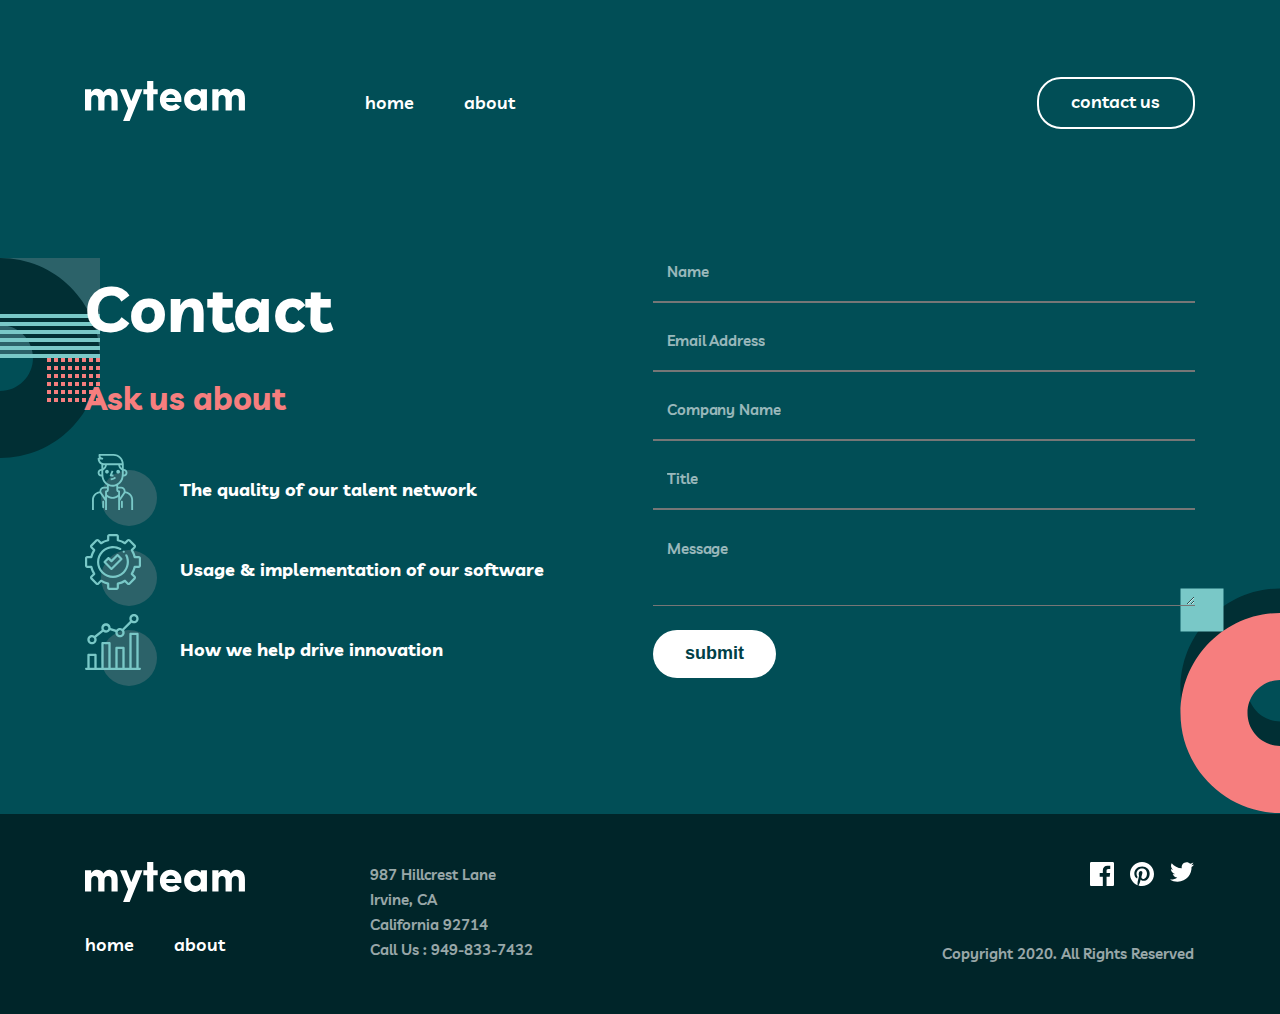
==== contact.html @ 55ace683 "first commit" ====
<!DOCTYPE html>
<html lang="en">
  <head>
    <meta charset="UTF-8" />
    <meta name="viewport" content="width=device-width, initial-scale=1.0" />
    <link rel="stylesheet" href="./css/style.css" />
    <title>Contact</title>
  </head>
  <body>
    <header class="site-header">
      <div class="container header">
        <div class="header-logo-wrapper">
          <a class="header-logo-link" href="/">
            <img
              src="./images/myteam-logo.svg"
              alt="Site logo"
              width="160px"
              height="40px"
            />
          </a>
          <ul class="header-list">
            <li class="header-item">
              <a class="header-link" href="#">home</a>
            </li>
            <li class="header-item">
              <a class="header-link" href="#">about</a>
            </li>
          </ul>
        </div>
        <a class="header-contact-link" href="./contact.html">contact us</a>
      </div>
    </header>
    <main class="site-main">
      <section class="contact-hero-section">
        <div class="container contact-hero">
          <div class="contact-hero-content-wrapper">
            <h2>Contact</h2>
            <p>Ask us about</p>
            <ul class="contact-item">
              <li class="contact-item-list">
                <img src="./images/Build img.svg" alt="Build img" />
                <div class="contact-item-text">
                  <p>The quality of our talent network</p>
                </div>
              </li>
              <li class="contact-item-list">
                <img src="./images/setting img.svg" alt="Setting img" />
                <div class="contact-item-text">
                  <p>Usage & implementation of our software</p>
                </div>
              </li>
              <li class="contact-item-list">
                <img src="./images/analiz-img.svg" alt="Analiz img" />
                <div class="contact-item-text">
                  <p>How we help drive innovation</p>
                </div>
              </li>
            </ul>
          </div>
          <form
            class="contact-form"
            action="https://echo.htmlacademy.ru"
            method="post"
            autocomplete="off"
          >
            <input
              class="contact-input"
              required
              autocomplete="new-password"
              name="name"
              type="text"
              placeholder="Name"
              aria-label="Enter your Name"
            />
            <input
              class="contact-input"
              required
              name="email"
              type="email"
              placeholder="Email Address"
              aria-label="Enter your Email Address"
            />
            <input
              class="contact-input"
              required
              name="company_name"
              type="text"
              placeholder="Company Name"
              aria-label="Enter your Company Name"
            />
            <input
              class="contact-input"
              required
              name="title"
              type="text"
              placeholder="Title"
              aria-label="Enter your Title"
            />
            <textarea
              rows="3"
              class="contact-input"
              placeholder="Message"
              name="message"
              required
            ></textarea>
            <button type="submit" class="form-btn">submit</button>
          </form>
        </div>
      </section>
    </main>
    <footer class="footer-wrapper">
      <div class="container footer">
        <div class="footer-logo">
          <a href="./index.html">
            <img
              src="./images/myteam-logo.svg"
              alt="Myteam logo"
              width="160px"
              height="40px"
            />
          </a>
          <ul class="footer-link">
            <li>
              <a class="header-link" href="#">home</a>
            </li>
            <li>
              <a class="header-link" href="#">about</a>
            </li>
          </ul>
        </div>
        <div class="footer-addres">
          <p>987 Hillcrest Lane</p>
          <p>Irvine, CA</p>
          <p>California 92714</p>
          <p>Call Us : 949-833-7432</p>
        </div>
        <div class="footer-social-wrapper">
          <div class="footer-social">
            <div>
              <a class="facebook" href="">
                <svg
                  width="24"
                  height="24"
                  viewBox="0 0 24 24"
                  fill="currentColor"
                  xmlns="http://www.w3.org/2000/svg"
                >
                  <path
                    d="M22.675 0H1.325C0.593 0 0 0.593 0 1.325V22.676C0 23.407 0.593 24 1.325 24H12.82V14.706H9.692V11.084H12.82V8.413C12.82 5.313 14.713 3.625 17.479 3.625C18.804 3.625 19.942 3.724 20.274 3.768V7.008L18.356 7.009C16.852 7.009 16.561 7.724 16.561 8.772V11.085H20.148L19.681 14.707H16.561V24H22.677C23.407 24 24 23.407 24 22.675V1.325C24 0.593 23.407 0 22.675 0Z"
                    fill="currentColor"
                  />
                </svg>
              </a>
              <a class="pinterest" href="">
                <svg
                  width="24"
                  height="24"
                  viewBox="0 0 24 24"
                  fill="currentColor"
                  xmlns="http://www.w3.org/2000/svg"
                >
                  <path
                    id="Path"
                    d="M12 0C5.373 0 0 5.372 0 12C0 17.084 3.163 21.426 7.627 23.174C7.522 22.225 7.427 20.769 7.669 19.733C7.887 18.796 9.076 13.768 9.076 13.768C9.076 13.768 8.717 13.049 8.717 11.986C8.717 10.318 9.684 9.072 10.888 9.072C11.911 9.072 12.406 9.841 12.406 10.762C12.406 11.791 11.751 13.33 11.412 14.757C11.129 15.951 12.011 16.926 13.189 16.926C15.322 16.926 16.961 14.677 16.961 11.431C16.961 8.558 14.897 6.549 11.949 6.549C8.535 6.549 6.531 9.11 6.531 11.756C6.531 12.787 6.928 13.894 7.424 14.494C7.522 14.613 7.536 14.718 7.507 14.839L7.174 16.199C7.121 16.419 7 16.466 6.772 16.36C5.273 15.662 4.336 13.471 4.336 11.711C4.336 7.926 7.086 4.449 12.265 4.449C16.428 4.449 19.663 7.416 19.663 11.38C19.663 15.516 17.056 18.844 13.436 18.844C12.22 18.844 11.077 18.213 10.686 17.466L9.938 20.319C9.667 21.362 8.936 22.669 8.446 23.465C9.57 23.812 10.763 24 12 24C18.627 24 24 18.627 24 12C24 5.372 18.627 0 12 0Z"
                    fill="currentColor"
                  />
                </svg>
              </a>
              <a class="twitter" href="#">
                <svg
                  width="24"
                  height="20"
                  viewBox="0 0 24 20"
                  fill="currentColor"
                  xmlns="http://www.w3.org/2000/svg"
                >
                  <path
                    id="Path"
                    d="M24 2.55699C23.117 2.94899 22.168 3.21299 21.172 3.33199C22.189 2.72299 22.97 1.75799 23.337 0.607986C22.386 1.17199 21.332 1.58199 20.21 1.80299C19.313 0.845986 18.032 0.247986 16.616 0.247986C13.437 0.247986 11.101 3.21399 11.819 6.29299C7.728 6.08799 4.1 4.12799 1.671 1.14899C0.381 3.36199 1.002 6.25699 3.194 7.72299C2.388 7.69699 1.628 7.47599 0.965 7.10699C0.911 9.38799 2.546 11.522 4.914 11.997C4.221 12.185 3.462 12.229 2.69 12.081C3.316 14.037 5.134 15.46 7.29 15.5C5.22 17.123 2.612 17.848 0 17.54C2.179 18.937 4.768 19.752 7.548 19.752C16.69 19.752 21.855 12.031 21.543 5.10599C22.505 4.41099 23.34 3.54399 24 2.55699Z"
                    fill="currentColor"
                  />
                </svg>
              </a>
            </div>
            <p class="footer-since">Copyright 2020. All Rights Reserved</p>
          </div>
        </div>
      </div>
    </footer>
  </body>
</html>
---- css/style.css ----
@font-face {
    font-display: swap; 
    font-family: 'Livvic';
    font-style: normal;
    font-weight: 600;
    src: url('../fonts/livvic-v14-latin-600.woff2') format('woff2');
  }
  @font-face { 
    font-display: swap; 
    font-family: 'Livvic';
    font-style: normal;
    font-weight: 700;
    src: url('../fonts/livvic-v14-latin-700.woff2') format('woff2');
    }
*{
    text-decoration: none;
    list-style: none;
    margin: 0;
}
body {
    font-family: Livvic, sans-serif;
    background-color: #014E56;
}
.container{
    width: 1110px;
    margin: 0 auto;
}
.site-header {
    padding: 77px 0 129px;
}
.header {
    display: flex;
    text-align: center;
    justify-content: space-between;
}
.header-logo-wrapper {
    display: flex;
    align-items: center;
    gap: 80px;
}
.header-list {
    display: flex;
    align-items: center;
    gap: 40px;
}
.header-item {
    font-weight: 600;
    font-size: 18px;
    line-height: 28px;
    letter-spacing: 0px;   
    padding-right: 10px;
}
.header-link:hover {
    color: #F67E7E;
}
.header-link {
    font-weight: 600;
    font-size: 18px;
    line-height: 28px;
    letter-spacing: 0px;
    color: white;
}
.header-contact-link:hover {
    background-color: #FFFFFF;
    color: #002529;
}
.header-contact-link {
    color: white;
    border-radius: 24px;
    border: 2px solid #FFFFFF;
    padding: 9px 33px 11px 32px;
    text-align: center;
    font-weight: 600;
    font-size: 18px;
    line-height: 28px;
    letter-spacing: 0px;
}
.hero-section {
    justify-content: space-between;
    background-image: url("../images/Logo-bg1.svg");
    background-repeat: no-repeat;
    background-position: calc(50% - 720px) top;
}
.hero{
    padding-bottom: 250px;
    display: flex;
    align-items: center;
    justify-content: space-between;
    background-image: url("../images/Logo-bg2.svg");
    background-repeat: no-repeat;
    background-position: right bottom;
}
.hero-title-wrapper {
    width: 526px;  
}
.hero-title{
    font-weight: 700;
    font-size: 100px;
    line-height: 100px;
    letter-spacing: 0px;
    color: white;
}
.hero-text-wrapper {
    width: 445px;
}
.hero-line {
    display: inline-block;
    width: 50px;
    height: 4px;    
    background-color: #79C8C7;
    margin-bottom: 79px;
}
.hero-title-color {
    color: #F67E7E;
}
.hero-text {
    color: white;
    font-weight: 600;
    font-size: 18px;
    line-height: 28px;
    letter-spacing: 0px;
}
.build-section {
    padding: 140px;
    background-color: #012F34;
    background-image: url("../images/Logo-bg3.svg");
    background-repeat: no-repeat;
    background-position: right bottom;
}
.build{
    display: flex;
    align-items: start;
    justify-content: space-between;
}
.build-line {
    display: inline-block;
    width: 50px;
    height: 4px;
    background-color: #F67E7E;
    margin-bottom: 54px;
}
.build-item-list > h3 {
    padding-bottom: 16px;
    font-weight: 700;
    font-size: 18px;
    line-height: 28px;
    letter-spacing: 0px;
    color: #F67E7E;    
}
.build-item-list > p {
    font-weight: 600;
    font-size: 15px;
    line-height: 25px;
    letter-spacing: 0px;
    color: white;   
}
.build-title {
    width: 445px;
    font-weight: 700;
    font-size: 48px;
    line-height: 48px;
    letter-spacing: 0px;    
    color: white;
}
.build-item {
    display: flex;
    gap: 23px;
    padding-bottom: 32px;
    width: 534px;
}
.build-list {
    margin-top: 70px;
}
.botton-section {
    background-color: #004047;
    margin: 0 auto;
    background-image: url("../images/Logo-bg4.svg"), url("../images/Logo-bg5.svg");
    background-repeat: no-repeat;
    background-position: left top, right bottom;
}
.botton {
    padding: 140px;
}
.botton-title-wrapper >h2 {
    width: 932px;
    height: 96px;
    margin: 0 auto;
    color: white;
    font-weight: 700;
    font-size: 48px;
    line-height: 48px;
    letter-spacing: 0px;
    text-align: center;
}
.botton-text-color {
    color: #79C8C7;
}
.botton-content-wrapper {
    margin-top: 56px;
    padding-top: 36px;
    display: flex;
}
.first-content {
    text-align: center;
    width: 350px;
}
.first-content >p {
    width: 350px;
    margin-bottom: 32px;
    font-weight: 600;
    font-size: 15px;
    line-height: 25px;
    letter-spacing: 0px;    
    color: white;
}
.first-content >h3 {
    color: #79C8C7;
}
.text-style {
    font-weight: 500;
    font-style: italic;
    font-size: 13px;
    line-height: 18px;
    letter-spacing: 0px;
    text-align: center;
}
.ready-section {
    background-color: #F67E7E;
    height: 200px;
    background-image: url("../images/Logo-bg6.svg");
    background-repeat: no-repeat;
    background-position: left bottom;
}
.top {
    width: 917px;
    height: 48px;
    align-items: center;
    padding: 76px;
    display: flex;
    justify-content: space-between;
}
.top >h2 {
    font-weight: 700;
    font-size: 48px;
    line-height: 48px;
    letter-spacing: 0px;
    color: #012F34;
}
.top >a:hover {
    background-color: #012F34;
    color: white;
}
.top >a {
    display: flex;
    flex-direction: column;
    justify-content: center;
    width: 153px;
    height: 48px;
    font-weight: 600;
    font-size: 18px;
    line-height: 28px;
    letter-spacing: 0px;
    border-radius: 24px;
    border: 2px solid #012F34;
    text-align: center;
    color: #012F34;
}
.footer-wrapper {
    padding: 48px 0;
    background-color: #002529;
}
.footer {
    display: flex;
}
.footer-logo >a {
    width: 730px;
    height: 100px;
}
.footer-link >a:hover {
    color: #F67E7E;
}
.footer-link {
    display: flex;
    gap: 40px;
    padding: 0;
    margin-top: 25px;
    font-weight: 600;
    font-size: 18px;
    line-height: 28px;
    letter-spacing: 0px;
    color: white;
}
.footer-addres {
    margin-left: 125px;
}
.footer-addres >p {
    font-weight: 600;
    font-size: 15px;
    line-height: 25px;
    letter-spacing: 0px;
    color: white;
    opacity: 0.6;
}
.footer-social-wrapper {
    padding-left: 409px;
}
.footer-social >div{
   display: flex;
   padding-bottom: 51px;
   gap: 16px;
   justify-content: end;
}
.footer-since {
    font-weight: 600;
    font-size: 15px;
    line-height: 25px;
    letter-spacing: 0px;
    text-align: right;
    color: white;
    opacity: 0.6;
}
.facebook {
    color: white;
}
.pinterest {
    color: white;
}
.twitter {
    color: white;
}
.facebook:hover {
    color: #F67E7E;
}
.pinterest:hover {
    color: #F67E7E;
}
.twitter:hover {
   color: #F67E7E;
}
.contact-hero-section {
    padding-bottom: 120px;
    background-image: url("../images/Logo-bg7.svg"), url("../images/Logo-bg8.svg");
    background-repeat: no-repeat;
    background-position: left top, right bottom;
}
.contact-hero {
    display: flex;
    justify-content: space-between;
}
.contact-hero-content-wrapper >h2 {
    padding-bottom: 16px;
    font-weight: 700;
    font-size: 64px;
    line-height: 100px;
    letter-spacing: 0px;
    color: white;    
}
.contact-hero-content-wrapper >p {
    padding-bottom: 32px;
    font-weight: 700;
    font-size: 32px;
    line-height: 48px;
    letter-spacing: 0px;
    color: #F67E7E;    
}
.contact-item {
    padding: 0px;
}
.contact-item-list {
    display: flex;
    align-items: center;
    gap: 23px;
    padding-bottom: 8px;
}
.contact-item-text >p {
    font-weight: 700;
    font-size: 18px;
    line-height: 28px;
    letter-spacing: 0px;    
    color: white;
}
.contact-form {
    width: 542px;
    height: 420px;
    display: flex;
    flex-direction: column;
    gap: 24px;
}
.contact-input {
    font-family: Livvic, sans-serif;
    padding-left: 14px;
    padding-bottom: 17px;
    background-color: transparent;
    font-weight: 600;
    font-size: 15px;
    line-height: 25px;
    letter-spacing: -0.12px;
    color: white;
    outline: none;
    border-top: none;
    border-left: none; 
    border-right: none;
}
.contact-input::placeholder {
    font-weight: 600;
    font-size: 15px;
    line-height: 25px;
    letter-spacing: -0.12px;
    color: white;
    opacity: 60%;
}
.contact-input:focus {
    border-color: white;
}
.contact-input:focus::placeholder {
    opacity: 100%;
}
.contact-input:hover {
    cursor: pointer;
    color: white;
    border-color: #79C8C7;
}
.form-btn {
    width: 123px;
    padding: 9px 0 11px;
    font-weight: 600;
    font-size: 18px;
    line-height: 28px;
    letter-spacing: 0px;
    color: #004047;
    background-color: white;
    border: none;
    border-radius: 24px;
    cursor: pointer;
}

input:-webkit-autofill,
input:-webkit-autofill:hover, 
input:-webkit-autofill:focus, 
input:-webkit-autofill:active{
    -webkit-box-shadow: 0 0 0 30px #014e56 inset !important;
    -webkit-text-fill-color: white !important;
}
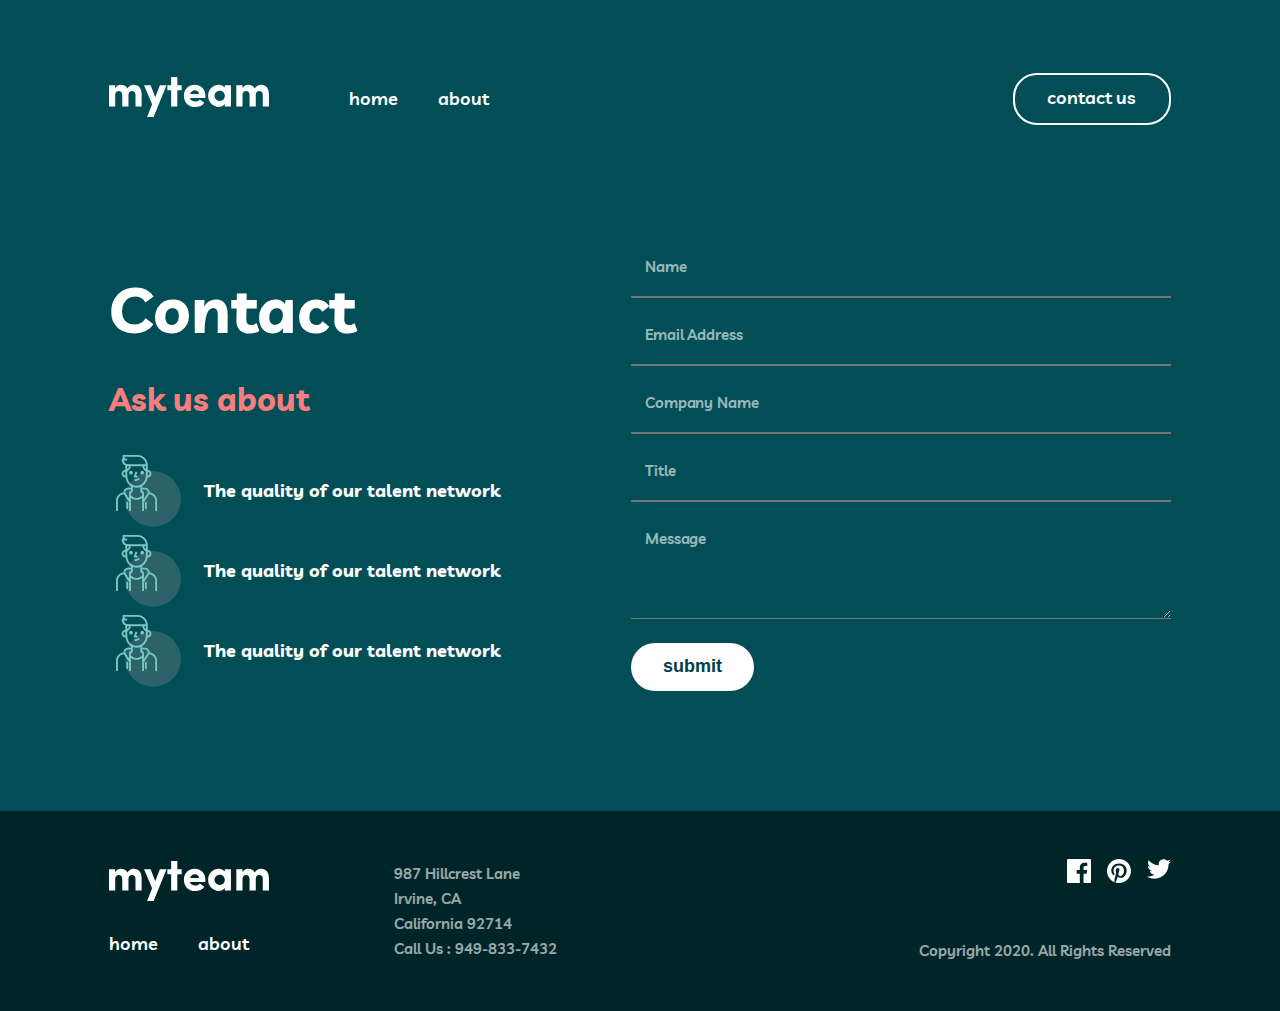
==== commit 676e379b: "fix all pages" ====
--- a/contact.html
+++ b/contact.html
@@ -1,191 +1,106 @@
 <!DOCTYPE html>
 <html lang="en">
-  <head>
-    <meta charset="UTF-8" />
-    <meta name="viewport" content="width=device-width, initial-scale=1.0" />
-    <link rel="stylesheet" href="./css/style.css" />
+<head>
+    <meta charset="UTF-8">
+    <meta name="viewport" content="width=device-width, initial-scale=1.0">
+    <link rel="stylesheet" href="./css/main.css">
     <title>Contact</title>
-  </head>
-  <body>
+</head>
+<body>
     <header class="site-header">
-      <div class="container header">
-        <div class="header-logo-wrapper">
-          <a class="header-logo-link" href="/">
-            <img
-              src="./images/myteam-logo.svg"
-              alt="Site logo"
-              width="160px"
-              height="40px"
-            />
-          </a>
-          <ul class="header-list">
-            <li class="header-item">
-              <a class="header-link" href="#">home</a>
-            </li>
-            <li class="header-item">
-              <a class="header-link" href="#">about</a>
-            </li>
-          </ul>
+        <div class="container header">
+            <div class="header-logo-wrapper">
+                <a class="header-logo-link" href="/">
+                    <img class="header-logo-img" src="./images/logo.svg" alt="Site Logo" width="160" height="40">
+                </a>
+                <ul class="header-list">
+                    <li class="header-item">
+                        <a class="header-link" href="#">home</a>
+                    </li>
+                    <li class="header-item">
+                        <a class="header-link" href="#">about</a>
+                    </li>
+                </ul>
+            </div>
+            <a class="header-contact-link" href="#">contact us</a>
         </div>
-        <a class="header-contact-link" href="./contact.html">contact us</a>
-      </div>
     </header>
     <main class="site-main">
-      <section class="contact-hero-section">
-        <div class="container contact-hero">
-          <div class="contact-hero-content-wrapper">
-            <h2>Contact</h2>
-            <p>Ask us about</p>
-            <ul class="contact-item">
-              <li class="contact-item-list">
-                <img src="./images/Build img.svg" alt="Build img" />
-                <div class="contact-item-text">
-                  <p>The quality of our talent network</p>
+        <section class="contact-hero-section">
+            <div class="container contact-hero">
+                <div class="contact-hero-content-wrapper">
+                    <h2>Contact</h2>
+                    <p>Ask us about</p>
+                    <ul class="contact-list">
+                        <li class="contact-item">
+                            <img src="./images/build-img.svg" alt="Contact Img" width="72" height="72">
+                            <p>The quality of our talent network</p>
+                        </li>
+                        <li class="contact-item">
+                            <img src="./images/build-img.svg" alt="Contact Img" width="72" height="72">
+                            <p>The quality of our talent network</p>
+                        </li>
+                        <li class="contact-item">
+                            <img src="./images/build-img.svg" alt="Contact Img" width="72" height="72">
+                            <p>The quality of our talent network</p>
+                        </li>
+                    </ul>
                 </div>
-              </li>
-              <li class="contact-item-list">
-                <img src="./images/setting img.svg" alt="Setting img" />
-                <div class="contact-item-text">
-                  <p>Usage & implementation of our software</p>
+                <form class="contact-form" action="https://echo.htmlacademy.ru" method="post" autocomplete="off">
+                    <input class="contact-input" required name="name" type="text" placeholder="Name" aria-label="Enter your name">
+                    <input class="contact-input" required name="email" type="email" placeholder="Email Address" aria-label="Email Address">
+                    <input class="contact-input" required name="company_name" type="text" placeholder="Company Name" aria-label="Enter your Company Name">
+                    <input class="contact-input" required name="title" type="text" placeholder="Title" aria-label="Enter your title">
+                    <textarea rows="3" class="contact-input" placeholder="Message" name="message" required></textarea>
+                    <button type="submit" class="form-btn">submit</button>
+                </form>
+            </div>
+        </section>
+    </main>
+    <footer class="site-footer">
+        <div class="container footer">
+            <div class="footer-left-wrapper">
+                <div class="footer-logo-wrapper">
+                    <a href="#">
+                        <img src="./images/logo.svg" alt="Site Logo" width="160" height="40">
+                    </a>
+                    <ul class="footer-nav-list">
+                        <li class="footer-nav-item">
+                            <a href="#">home</a>
+                        </li>
+                        <li class="footer-nav-item">
+                            <a href="#">about</a>
+                        </li>
+                    </ul>
                 </div>
-              </li>
-              <li class="contact-item-list">
-                <img src="./images/analiz-img.svg" alt="Analiz img" />
-                <div class="contact-item-text">
-                  <p>How we help drive innovation</p>
+                <div class="footer-location-wrapper">
+                    <p>987  Hillcrest Lane</p>
+                    <p>Irvine, CA</p>
+                    <p>California 92714</p>
+                    <p>Call Us : 949-833-7432</p>
                 </div>
-              </li>
-            </ul>
-          </div>
-          <form
-            class="contact-form"
-            action="https://echo.htmlacademy.ru"
-            method="post"
-            autocomplete="off"
-          >
-            <input
-              class="contact-input"
-              required
-              autocomplete="new-password"
-              name="name"
-              type="text"
-              placeholder="Name"
-              aria-label="Enter your Name"
-            />
-            <input
-              class="contact-input"
-              required
-              name="email"
-              type="email"
-              placeholder="Email Address"
-              aria-label="Enter your Email Address"
-            />
-            <input
-              class="contact-input"
-              required
-              name="company_name"
-              type="text"
-              placeholder="Company Name"
-              aria-label="Enter your Company Name"
-            />
-            <input
-              class="contact-input"
-              required
-              name="title"
-              type="text"
-              placeholder="Title"
-              aria-label="Enter your Title"
-            />
-            <textarea
-              rows="3"
-              class="contact-input"
-              placeholder="Message"
-              name="message"
-              required
-            ></textarea>
-            <button type="submit" class="form-btn">submit</button>
-          </form>
+            </div>
+            <div class="footer-social-wrapper">
+                <div class="footer-links-wrapper">
+                    <a href="#">
+                        <svg width="24" height="24" viewBox="0 0 24 24" fill="none" xmlns="http://www.w3.org/2000/svg">
+                            <path d="M22.675 0H1.325C0.593 0 0 0.593 0 1.325V22.676C0 23.407 0.593 24 1.325 24H12.82V14.706H9.692V11.084H12.82V8.413C12.82 5.313 14.713 3.625 17.479 3.625C18.804 3.625 19.942 3.724 20.274 3.768V7.008L18.356 7.009C16.852 7.009 16.561 7.724 16.561 8.772V11.085H20.148L19.681 14.707H16.561V24H22.677C23.407 24 24 23.407 24 22.675V1.325C24 0.593 23.407 0 22.675 0Z" fill="currentColor"/>
+                        </svg>
+                    </a>
+                    <a href="#">
+                        <svg width="24" height="24" viewBox="0 0 24 24" fill="none" xmlns="http://www.w3.org/2000/svg">
+                            <path d="M12 0C5.373 0 0 5.372 0 12C0 17.084 3.163 21.426 7.627 23.174C7.522 22.225 7.427 20.769 7.669 19.733C7.887 18.796 9.076 13.768 9.076 13.768C9.076 13.768 8.717 13.049 8.717 11.986C8.717 10.318 9.684 9.072 10.888 9.072C11.911 9.072 12.406 9.841 12.406 10.762C12.406 11.791 11.751 13.33 11.412 14.757C11.129 15.951 12.011 16.926 13.189 16.926C15.322 16.926 16.961 14.677 16.961 11.431C16.961 8.558 14.897 6.549 11.949 6.549C8.535 6.549 6.531 9.11 6.531 11.756C6.531 12.787 6.928 13.894 7.424 14.494C7.522 14.613 7.536 14.718 7.507 14.839L7.174 16.199C7.121 16.419 7 16.466 6.772 16.36C5.273 15.662 4.336 13.471 4.336 11.711C4.336 7.926 7.086 4.449 12.265 4.449C16.428 4.449 19.663 7.416 19.663 11.38C19.663 15.516 17.056 18.844 13.436 18.844C12.22 18.844 11.077 18.213 10.686 17.466L9.938 20.319C9.667 21.362 8.936 22.669 8.446 23.465C9.57 23.812 10.763 24 12 24C18.627 24 24 18.627 24 12C24 5.372 18.627 0 12 0Z" fill="currentColor"/>
+                            </svg>
+                    </a>
+                    <a href="#">
+                        <svg width="24" height="20" viewBox="0 0 24 20" fill="none" xmlns="http://www.w3.org/2000/svg">
+                            <path d="M24 2.55699C23.117 2.94899 22.168 3.21299 21.172 3.33199C22.189 2.72299 22.97 1.75799 23.337 0.607986C22.386 1.17199 21.332 1.58199 20.21 1.80299C19.313 0.845986 18.032 0.247986 16.616 0.247986C13.437 0.247986 11.101 3.21399 11.819 6.29299C7.728 6.08799 4.1 4.12799 1.671 1.14899C0.381 3.36199 1.002 6.25699 3.194 7.72299C2.388 7.69699 1.628 7.47599 0.965 7.10699C0.911 9.38799 2.546 11.522 4.914 11.997C4.221 12.185 3.462 12.229 2.69 12.081C3.316 14.037 5.134 15.46 7.29 15.5C5.22 17.123 2.612 17.848 0 17.54C2.179 18.937 4.768 19.752 7.548 19.752C16.69 19.752 21.855 12.031 21.543 5.10599C22.505 4.41099 23.34 3.54399 24 2.55699Z" fill="currentColor"/>
+                        </svg>
+                    </a>
+                </div>
+                <p>Copyright 2020. All Rights Reserved</p>
+            </div>
         </div>
-      </section>
-    </main>
-    <footer class="footer-wrapper">
-      <div class="container footer">
-        <div class="footer-logo">
-          <a href="./index.html">
-            <img
-              src="./images/myteam-logo.svg"
-              alt="Myteam logo"
-              width="160px"
-              height="40px"
-            />
-          </a>
-          <ul class="footer-link">
-            <li>
-              <a class="header-link" href="#">home</a>
-            </li>
-            <li>
-              <a class="header-link" href="#">about</a>
-            </li>
-          </ul>
-        </div>
-        <div class="footer-addres">
-          <p>987 Hillcrest Lane</p>
-          <p>Irvine, CA</p>
-          <p>California 92714</p>
-          <p>Call Us : 949-833-7432</p>
-        </div>
-        <div class="footer-social-wrapper">
-          <div class="footer-social">
-            <div>
-              <a class="facebook" href="">
-                <svg
-                  width="24"
-                  height="24"
-                  viewBox="0 0 24 24"
-                  fill="currentColor"
-                  xmlns="http://www.w3.org/2000/svg"
-                >
-                  <path
-                    d="M22.675 0H1.325C0.593 0 0 0.593 0 1.325V22.676C0 23.407 0.593 24 1.325 24H12.82V14.706H9.692V11.084H12.82V8.413C12.82 5.313 14.713 3.625 17.479 3.625C18.804 3.625 19.942 3.724 20.274 3.768V7.008L18.356 7.009C16.852 7.009 16.561 7.724 16.561 8.772V11.085H20.148L19.681 14.707H16.561V24H22.677C23.407 24 24 23.407 24 22.675V1.325C24 0.593 23.407 0 22.675 0Z"
-                    fill="currentColor"
-                  />
-                </svg>
-              </a>
-              <a class="pinterest" href="">
-                <svg
-                  width="24"
-                  height="24"
-                  viewBox="0 0 24 24"
-                  fill="currentColor"
-                  xmlns="http://www.w3.org/2000/svg"
-                >
-                  <path
-                    id="Path"
-                    d="M12 0C5.373 0 0 5.372 0 12C0 17.084 3.163 21.426 7.627 23.174C7.522 22.225 7.427 20.769 7.669 19.733C7.887 18.796 9.076 13.768 9.076 13.768C9.076 13.768 8.717 13.049 8.717 11.986C8.717 10.318 9.684 9.072 10.888 9.072C11.911 9.072 12.406 9.841 12.406 10.762C12.406 11.791 11.751 13.33 11.412 14.757C11.129 15.951 12.011 16.926 13.189 16.926C15.322 16.926 16.961 14.677 16.961 11.431C16.961 8.558 14.897 6.549 11.949 6.549C8.535 6.549 6.531 9.11 6.531 11.756C6.531 12.787 6.928 13.894 7.424 14.494C7.522 14.613 7.536 14.718 7.507 14.839L7.174 16.199C7.121 16.419 7 16.466 6.772 16.36C5.273 15.662 4.336 13.471 4.336 11.711C4.336 7.926 7.086 4.449 12.265 4.449C16.428 4.449 19.663 7.416 19.663 11.38C19.663 15.516 17.056 18.844 13.436 18.844C12.22 18.844 11.077 18.213 10.686 17.466L9.938 20.319C9.667 21.362 8.936 22.669 8.446 23.465C9.57 23.812 10.763 24 12 24C18.627 24 24 18.627 24 12C24 5.372 18.627 0 12 0Z"
-                    fill="currentColor"
-                  />
-                </svg>
-              </a>
-              <a class="twitter" href="#">
-                <svg
-                  width="24"
-                  height="20"
-                  viewBox="0 0 24 20"
-                  fill="currentColor"
-                  xmlns="http://www.w3.org/2000/svg"
-                >
-                  <path
-                    id="Path"
-                    d="M24 2.55699C23.117 2.94899 22.168 3.21299 21.172 3.33199C22.189 2.72299 22.97 1.75799 23.337 0.607986C22.386 1.17199 21.332 1.58199 20.21 1.80299C19.313 0.845986 18.032 0.247986 16.616 0.247986C13.437 0.247986 11.101 3.21399 11.819 6.29299C7.728 6.08799 4.1 4.12799 1.671 1.14899C0.381 3.36199 1.002 6.25699 3.194 7.72299C2.388 7.69699 1.628 7.47599 0.965 7.10699C0.911 9.38799 2.546 11.522 4.914 11.997C4.221 12.185 3.462 12.229 2.69 12.081C3.316 14.037 5.134 15.46 7.29 15.5C5.22 17.123 2.612 17.848 0 17.54C2.179 18.937 4.768 19.752 7.548 19.752C16.69 19.752 21.855 12.031 21.543 5.10599C22.505 4.41099 23.34 3.54399 24 2.55699Z"
-                    fill="currentColor"
-                  />
-                </svg>
-              </a>
-            </div>
-            <p class="footer-since">Copyright 2020. All Rights Reserved</p>
-          </div>
-        </div>
-      </div>
     </footer>
-  </body>
-</html>
+</body>
+</html>--- a/css/main.css
+++ b/css/main.css
@@ -0,0 +1,852 @@
+.footer-nav-item>a,
+.header-contact-link,
+.header-link {
+    font-weight: 600;
+    font-size: 18px;
+    line-height: 28px;
+    letter-spacing: 0
+}
+
+.build-section,
+.hero,
+.hero-section {
+    background-repeat: no-repeat
+}
+
+.contact-input,
+body {
+    font-family: Livvic, sans-serif
+}
+
+@font-face {
+    font-display: swap;
+    font-family: Livvic;
+    font-style: normal;
+    font-weight: 600;
+    src: url('../fonts/livvic-v14-latin-600.woff2') format('woff2')
+}
+
+@font-face {
+    font-display: swap;
+    font-family: Livvic;
+    font-style: normal;
+    font-weight: 700;
+    src: url('../fonts/livvic-v14-latin-700.woff2') format('woff2')
+}
+
+* {
+    margin: 0;
+    padding: 0;
+    text-decoration: none;
+    box-sizing: border-box;
+    list-style: none
+}
+
+body {
+    background-color: #014e56
+}
+
+.container {
+    max-width: 1110px;
+    margin: 0 auto;
+    padding: 0 24px;
+}
+
+.site-header {
+    padding: 73px 0 129px
+}
+
+.contact-hero,
+.footer,
+.header,
+.ready {
+    display: -webkit-box;
+    display: -ms-flexbox;
+    display: flex;
+    -webkit-box-align: center;
+    -ms-flex-align: center;
+    align-items: center;
+    -webkit-box-pack: justify;
+    -ms-flex-pack: justify;
+    justify-content: space-between
+}
+
+.header-list,
+.header-logo-wrapper {
+    display: -webkit-box;
+    display: -ms-flexbox
+}
+
+.header-logo-wrapper {
+    display: flex;
+    -webkit-box-align: center;
+    -ms-flex-align: center;
+    align-items: center;
+    gap: 80px
+}
+
+.header-list {
+    margin: 0;
+    padding: 0;
+    display: flex;
+    -webkit-box-align: center;
+    -ms-flex-align: center;
+    align-items: center;
+    gap: 40px
+}
+
+.footer-nav-item>a,
+.header-link {
+    color: #fff;
+    -webkit-transition: .4s;
+    -o-transition: .4s;
+    transition: .4s
+}
+
+.footer-links-wrapper>a:hover,
+.footer-nav-item>a:hover,
+.header-link:hover,
+.hero-title-color {
+    color: #f67e7e
+}
+
+.header-link:active {
+    cursor: -webkit-grabbing;
+    cursor: grabbing
+}
+
+.header-contact-link {
+    padding: 9px 33px 11px 32px;
+    color: #fff;
+    border: 2px solid #fff;
+    border-radius: 24px;
+    -webkit-transition: .4s;
+    -o-transition: .4s;
+    transition: .4s
+}
+
+.header-contact-link:hover {
+    background-color: #f67e7e;
+    border-color: #f67e7e;
+    color: #014e56
+}
+
+.header-contact-link:active {
+    background-color: #fff;
+    border-color: #fff;
+    color: #014e56
+}
+.header-menu-btn{
+    background-color: transparent;
+    border: none;
+    display: none;
+}
+/* Header Tablet start */
+@media (max-width:768px){
+    .site-header{
+        padding: 64px 0 112px;
+    }
+    .header-logo-img{
+        width: 127px;
+        height: 32px;
+    }
+    .header-logo-wrapper{
+        gap: 40px;
+    }
+}
+
+/* Header Tablet end */
+/* Header Mobile start */
+@media (max-width:583px){
+    .site-header{
+        padding: 48px 0 80px;
+    }
+    .header-list, .header-contact-link{
+        display: none;
+    }
+    .header-menu-btn{
+        display: block;
+    }
+}
+/* Header Mobile end */
+
+
+.hero-section {
+    background-image: url("../images/hero-bg-1.svg");
+    background-size: 200px 200px;
+    background-position: calc(50% - 715px) top
+}
+
+.hero {
+    display: -webkit-box;
+    display: -ms-flexbox;
+    display: flex;
+    -webkit-box-align: start;
+    -ms-flex-align: start;
+    align-items: start;
+    -webkit-box-pack: justify;
+    -ms-flex-pack: justify;
+    justify-content: space-between;
+    padding-bottom: 250px;
+    background-image: url("../images/hero-bg2.svg");
+    background-size: 358px 100px;
+    background-position: right bottom
+}
+
+.build-section,
+.stories-section {
+    padding: 140px 0
+}
+
+.hero-title-wrapper {
+    width: 526px
+}
+
+.hero-title {
+    font-weight: 700;
+    font-size: 100px;
+    line-height: 100px;
+    letter-spacing: 0;
+    color: #fff
+}
+
+.build-item-content-wrapper>h3,
+.hero-text {
+    font-size: 18px;
+    line-height: 28px;
+    letter-spacing: 0
+}
+
+.build-item-content-wrapper,
+.build-title-wrapper,
+.hero-text-wrapper {
+    width: 445px
+}
+
+.hero-line {
+    width: 50px;
+    height: 4px;
+    margin-bottom: 79px;
+    display: inline-block;
+    background-color: #79c8c7
+}
+
+.hero-text {
+    font-weight: 600;
+    color: #fff
+}
+/* Hero Tablet start */
+@media (max-width:768px){
+    .hero{
+        flex-direction: column;
+        text-align: center;
+        background-position: center bottom;
+    }
+    .hero-title-wrapper, .hero-text-wrapper{
+        width: 100%;
+    }
+    .hero-line{
+        display: none;
+    }
+    .hero-title{
+        margin-bottom: 24px;
+        font-size: 64px;
+        line-height: 56px;
+        letter-spacing: 0px;
+    }
+    .hero-text{
+        font-size: 15px;
+        line-height: 28px;
+        letter-spacing: 0px;
+    }
+}
+/* Hero Tablet end */
+
+/* Hero Mobile start */
+@media (max-width:583px){
+    .hero{
+        padding-bottom: 197px;
+    }
+    .hero-title{
+        margin-bottom: 18px;
+        font-size: 40px;
+        line-height: 40px;
+        letter-spacing: 0px;
+        
+    }
+}
+@media (max-width:391px){
+    .hero{
+        background-size: contain;
+    }
+}
+/* Hero Mobile end */
+
+.build-section {
+    background-color: #012f34;
+    background-image: url("../images/build-bg1.svg");
+    background-size: 100px 244px;
+    background-position: right bottom
+}
+
+.build {
+    display: -webkit-box;
+    display: -ms-flexbox;
+    display: flex;
+    -webkit-box-align: start;
+    -ms-flex-align: start;
+    align-items: start;
+    -webkit-box-pack: justify;
+    -ms-flex-pack: justify;
+    justify-content: space-between
+}
+
+.build-line {
+    width: 50px;
+    height: 4px;
+    background-color: #f67e7e;
+    display: inline-block;
+    margin-bottom: 54px
+}
+
+.build-item,
+.build-list,
+.contact-item {
+    display: -webkit-box;
+    display: -ms-flexbox
+}
+
+.build-title {
+    font-weight: 700;
+    font-size: 48px;
+    line-height: 48px;
+    letter-spacing: 0;
+    color: #fff
+}
+
+.build-list {
+    display: flex;
+    -webkit-box-orient: vertical;
+    -webkit-box-direction: normal;
+    -ms-flex-direction: column;
+    flex-direction: column;
+    gap: 32px;
+    margin-top: 58px
+}
+
+.build-item-content-wrapper>h3 {
+    margin-bottom: 16px;
+    font-weight: 700;
+    color: #f67e7e
+}
+.build-item-content-wrapper>p {
+    font-weight: 600;
+    font-size: 15px;
+    line-height: 25px;
+    letter-spacing: 0;
+    color: #fff
+}
+/* Build Tablet start */
+@media (max-width:884px){
+    .build-section{
+        padding: 100px 73px;
+        background-position: right top;
+    }
+    .build{
+        flex-direction: column;
+        gap: 64px;
+    }
+    .build-line{
+        margin-bottom: 32px;
+    }
+    .build-title{
+        font-size: 32px;
+        line-height: 32px;
+        letter-spacing: 0px;
+    }
+    .build-title-wrapper{
+        width: 100%;
+        max-width: 445px;
+    }
+    .build-list{
+        margin-top: 0;
+    }
+    .build-item-content-wrapper{
+        width: 100%;
+    }
+    .build-item-content-wrapper > h3{
+        font-size: 18px;
+        line-height: 28px;
+        letter-spacing: 0px;
+    }
+    .build-item-content-wrapper > p{
+        font-size: 15px;
+        line-height: 25px;
+        letter-spacing: 0px;
+    }
+}
+/* Build Tablet end */
+
+/* Build Mobile start  */
+@media (max-width:537px){
+    .build-section{
+        padding: 64px 0;
+    }
+    .build{
+        gap: 56px;
+    }
+    .build-title-wrapper{
+        width: 80% !important;
+    }
+    .build-list{
+        gap: 48px;
+    }
+    .build-item{
+        flex-direction: column;
+        text-align: center;
+    }
+    .build-item-content-wrapper > h3{
+        margin-bottom: 8px;
+    }
+}
+/* Build Mobile end  */
+
+
+.build-item,
+.contact-item {
+    display: flex;
+    -webkit-box-align: center;
+    -ms-flex-align: center;
+    align-items: center;
+    gap: 23px
+}
+
+.footer-left-wrapper,
+.stories-list {
+    display: -webkit-box;
+    display: -ms-flexbox
+}
+
+
+
+.stories-title-wrapper {
+    max-width: 932px;
+    margin: 0 auto 56px
+}
+
+.stories-title-wrapper>h2 {
+    font-weight: 700;
+    font-size: 48px;
+    line-height: 48px;
+    letter-spacing: 0;
+    text-align: center;
+    color: #fff
+}
+
+.stories-title-wrapper>h2>span {
+    color: #79c8c7
+}
+
+.stories-list {
+    display: flex;
+    -webkit-box-pack: justify;
+    -ms-flex-pack: justify;
+    justify-content: space-between;
+    gap: 10px;
+}
+
+.stories-item {
+    max-width: 350px;
+    text-align: center
+}
+
+.stories-item>p {
+    margin-bottom: 24px;
+    font-weight: 600;
+    font-size: 15px;
+    line-height: 25px;
+    letter-spacing: 0;
+    color: #fff
+}
+
+.ready>h2,
+.stories-item>strong {
+    font-weight: 700;
+    letter-spacing: 0
+}
+
+.stories-item>strong {
+    display: block;
+    margin-bottom: 2px;
+    font-size: 18px;
+    line-height: 28px;
+    color: #79c8c7
+}
+
+.stories-item>strong~p {
+    margin-bottom: 32px;
+    font-weight: 500;
+    font-style: italic;
+    font-size: 13px;
+    line-height: 18px;
+    letter-spacing: 0;
+    color: #fff
+}
+
+
+/* stories tablet start */
+@media (max-width:668px){
+    .stories-section{
+        padding: 100px 73px;
+    }
+    .stories-title-wrapper{
+        margin-bottom: 48px;
+    }
+    .stories-title-wrapper>h2 {
+        font-size: 32px;
+        line-height: 32px;
+        letter-spacing: 0px;
+    }
+    .stories-list{
+        flex-direction: column;
+        gap: 38px;
+    }
+    .stories-item{
+        max-width: 100%;
+    }
+    .stories-item > p {
+        margin-bottom: 16px;
+    }
+}
+/* stories tablet end */
+
+/* stories mobile start */
+@media (max-width:541px){
+    .stories-section{
+        padding: 140px 0;
+    }
+}
+/* stories mobile end */
+
+.ready-section {
+    padding: 76px 0;
+    background-color: #f67e7e
+}
+
+.ready>h2 {
+    font-size: 48px;
+    line-height: 48px;
+    color: #012f34
+}
+
+.ready>a {
+    font-weight: 600;
+    font-size: 18px;
+    line-height: 28px;
+    letter-spacing: 0;
+    color: #012f34;
+    padding: 9px 32px 11px 33px;
+    border: 2px solid #012f34;
+    border-radius: 24px
+}
+
+.contact-input,
+.footer-location-wrapper>p,
+.footer-social-wrapper>p {
+    font-size: 15px;
+    line-height: 25px;
+    font-weight: 600
+}
+
+.ready>a:hover {
+    background-color: #fff;
+    border-color: #fff;
+    color: #012f34
+}
+
+.ready>a:active {
+    background-color: #fff;
+    border-color: #012f34;
+    color: #012f34
+}
+
+/* ready tablet start */
+@media (max-width:745px){
+    .ready-section{
+        padding: 76px 0;
+    }
+    .ready{
+        flex-direction: column;
+        text-align: center;
+    }
+    .ready > h2{
+        font-size: 32px;
+        line-height: 32px;
+        letter-spacing: 0px;
+        margin-bottom: 24px;
+    }
+}
+/* ready tablet end */
+
+
+.site-footer {
+    padding: 48px 0;
+    background-color: #002529
+}
+
+.footer-left-wrapper {
+    display: flex;
+    gap: 125px
+}
+
+.footer-nav-list,
+.footer-social-wrapper {
+    display: -webkit-box;
+    display: -ms-flexbox
+}
+
+.footer-logo-wrapper>a {
+    display: inline-block;
+    margin-bottom: 25px
+}
+
+.footer-nav-list {
+    display: flex;
+    -webkit-box-align: center;
+    -ms-flex-align: center;
+    align-items: center;
+    gap: 40px
+}
+
+.contact-list,
+.footer-social-wrapper {
+    -ms-flex-direction: column;
+    -webkit-box-orient: vertical;
+    -webkit-box-direction: normal
+}
+
+.footer-location-wrapper>p {
+    letter-spacing: 0;
+    color: #fff;
+    opacity: 60%
+}
+
+.footer-social-wrapper {
+    display: flex;
+    flex-direction: column;
+    -webkit-box-align: end;
+    -ms-flex-align: end;
+    align-items: end;
+    gap: 51px
+}
+
+.contact-list,
+.footer-links-wrapper {
+    display: -webkit-box;
+    display: -ms-flexbox
+}
+
+.footer-links-wrapper {
+    display: flex;
+    gap: 16px
+}
+
+.footer-links-wrapper>a {
+    color: #fff;
+    -webkit-transition: .3s;
+    -o-transition: .3s;
+    transition: .3s
+}
+
+.footer-social-wrapper>p {
+    letter-spacing: 0;
+    text-align: right;
+    color: #fff;
+    opacity: 60%
+}
+
+.contact-hero-section {
+    padding-bottom: 120px
+}
+
+.contact-hero-content-wrapper>h2 {
+    margin-bottom: 16px;
+    font-weight: 700;
+    font-size: 64px;
+    line-height: 100px;
+    letter-spacing: 0;
+    color: #fff
+}
+
+.contact-hero-content-wrapper>p {
+    color: #f67e7e;
+    font-weight: 700;
+    font-size: 32px;
+    line-height: 48px;
+    letter-spacing: 0;
+    margin-bottom: 32px
+}
+
+.contact-list {
+    display: flex;
+    flex-direction: column;
+    gap: 8px
+}
+
+.contact-item>p {
+    font-weight: 700;
+    font-size: 18px;
+    line-height: 28px;
+    letter-spacing: 0;
+    color: #fff
+}
+
+.contact-form {
+    width: 540px;
+    display: -webkit-box;
+    display: -ms-flexbox;
+    display: flex;
+    -webkit-box-orient: vertical;
+    -webkit-box-direction: normal;
+    -ms-flex-direction: column;
+    flex-direction: column;
+    gap: 24px
+}
+
+.contact-input {
+    background-color: transparent;
+    padding-left: 14px;
+    padding-bottom: 17px;
+    border-top: none;
+    border-left: none;
+    border-right: none;
+    outline: 0;
+    letter-spacing: -.12px;
+    color: #fff
+}
+
+.contact-input::-webkit-input-placeholder {
+    font-family: Livvic, sans-serif;
+    font-weight: 600;
+    font-size: 15px;
+    line-height: 25px;
+    letter-spacing: -.12px;
+    color: #fff;
+    opacity: 60%
+}
+
+.contact-input::-moz-placeholder {
+    font-family: Livvic, sans-serif;
+    font-weight: 600;
+    font-size: 15px;
+    line-height: 25px;
+    letter-spacing: -.12px;
+    color: #fff;
+    opacity: 60%
+}
+
+.contact-input:-ms-input-placeholder {
+    font-family: Livvic, sans-serif;
+    font-weight: 600;
+    font-size: 15px;
+    line-height: 25px;
+    letter-spacing: -.12px;
+    color: #fff;
+    opacity: 60%
+}
+
+.contact-input::-ms-input-placeholder {
+    font-family: Livvic, sans-serif;
+    font-weight: 600;
+    font-size: 15px;
+    line-height: 25px;
+    letter-spacing: -.12px;
+    color: #fff;
+    opacity: 60%
+}
+
+.contact-input::placeholder {
+    font-family: Livvic, sans-serif;
+    font-weight: 600;
+    font-size: 15px;
+    line-height: 25px;
+    letter-spacing: -.12px;
+    color: #fff;
+    opacity: 60%
+}
+
+.contact-input:focus {
+    border-color: #fff
+}
+
+.contact-input:focus::-webkit-input-placeholder {
+    opacity: 100%
+}
+
+.contact-input:focus::-moz-placeholder {
+    opacity: 100%
+}
+
+.contact-input:focus:-ms-input-placeholder {
+    opacity: 100%
+}
+
+.contact-input:focus::-ms-input-placeholder {
+    opacity: 100%
+}
+
+.contact-input:focus::placeholder {
+    opacity: 100%
+}
+
+.form-btn {
+    width: 123px;
+    padding: 9px 0 11px;
+    font-weight: 600;
+    font-size: 18px;
+    line-height: 28px;
+    letter-spacing: 0;
+    color: #004047;
+    background-color: #fff;
+    border-radius: 24px;
+    border: none;
+    cursor: pointer
+}
+
+/* Footer tablet start */
+@media (max-width:790px){
+    .site-footer{
+        padding: 56px 0;
+    }
+    .footer{
+        flex-wrap: wrap;
+        gap: 20px;
+        justify-content: center;
+    }
+    .footer-social-wrapper{
+        align-items: center;
+    }
+}
+/* Footer tablet end */
+@media (max-width:502px){
+    .footer{
+        flex-direction: column;
+        gap: 30px;
+    }
+    .footer-left-wrapper{
+        width: 100%;
+        flex-direction: column;
+        gap: 30px;
+        align-items: center;
+    }
+    .footer-social-wrapper{
+        width: 100%;
+        gap: 20px;
+    }
+    .footer-location-wrapper{
+        text-align: center;
+    }
+    .footer-social-wrapper > p{
+        text-align: center;
+    }
+}